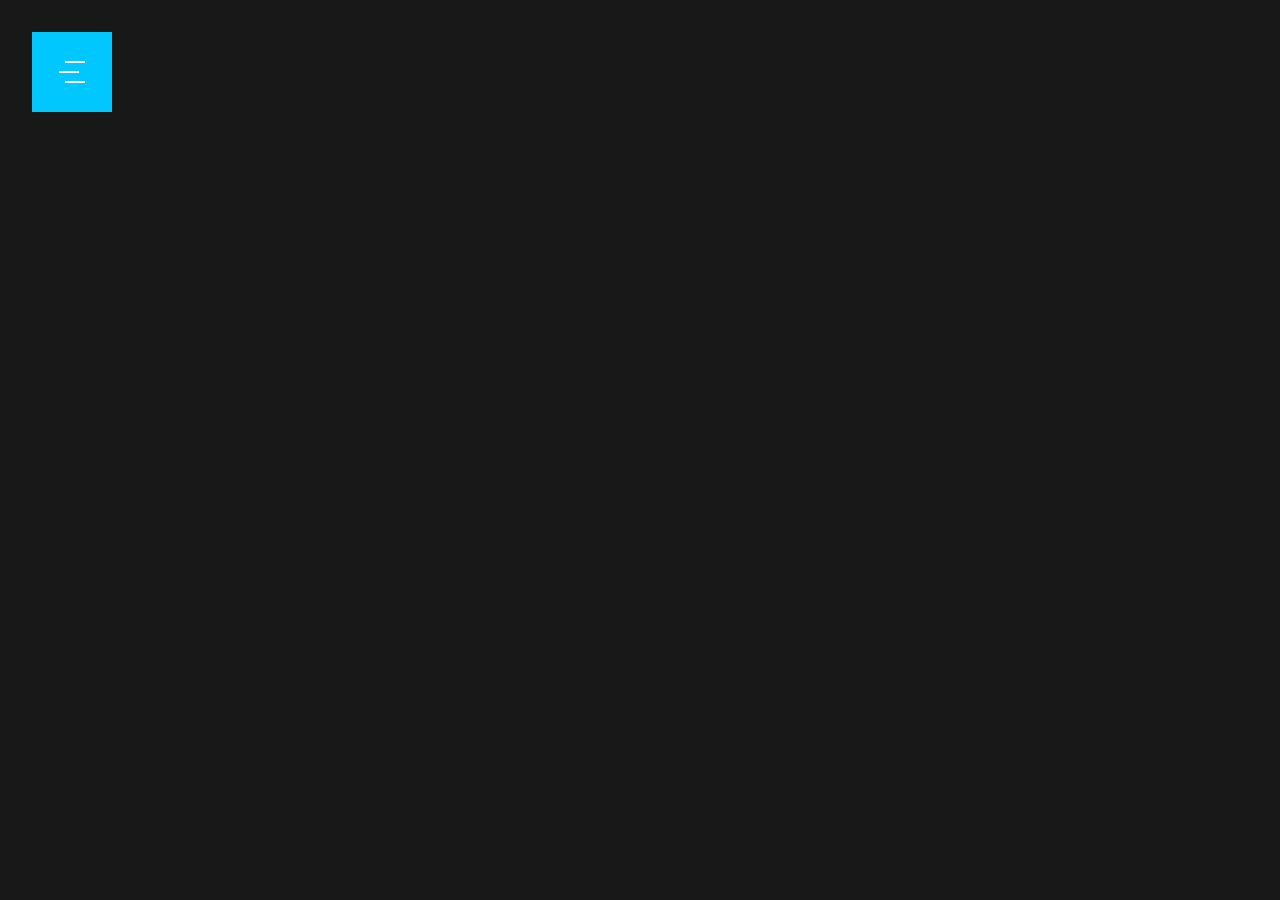
==== D5/index.html @ 30501153 "d5" ====
<head>
	<link rel="stylesheet" type="text/css" href="assets/css/combined.css">
		<script src="https://ajax.googleapis.com/ajax/libs/jquery/3.2.1/jquery.min.js"></script>
	<script src="assets/js/main.js" type="text/javascript"></script>
</head>

<body>
	
	<header class="header-wrap">
		<div class="section-wrap">
			<div class="nav-left">
				<span></span>
			</div>
			<div class="nav-right">
				<nav>
					<ul>
						<li>Home</li>
						<li>About</li>
						<li>Work</li>
						<li>Contact</li>
					</ul>
				</nav>
			</div>
		</div>
	</header>

	<section class="hero mt-l">
		<div class="section-wrap">
			<div class="hero-image">
				<div class="hero-image__transition-effect"></div>
				<div class="hero-image__image"></div>
			</div>
			<div class="hero-text">
				<h1 class="pl-l">Edd<br>Smith</h1>
			</div>
		</div>
	</section>

</body>
---- D5/assets/css/combined.css ----
@import 'boop.css';
@import 'header.css';
@import 'hero.css';
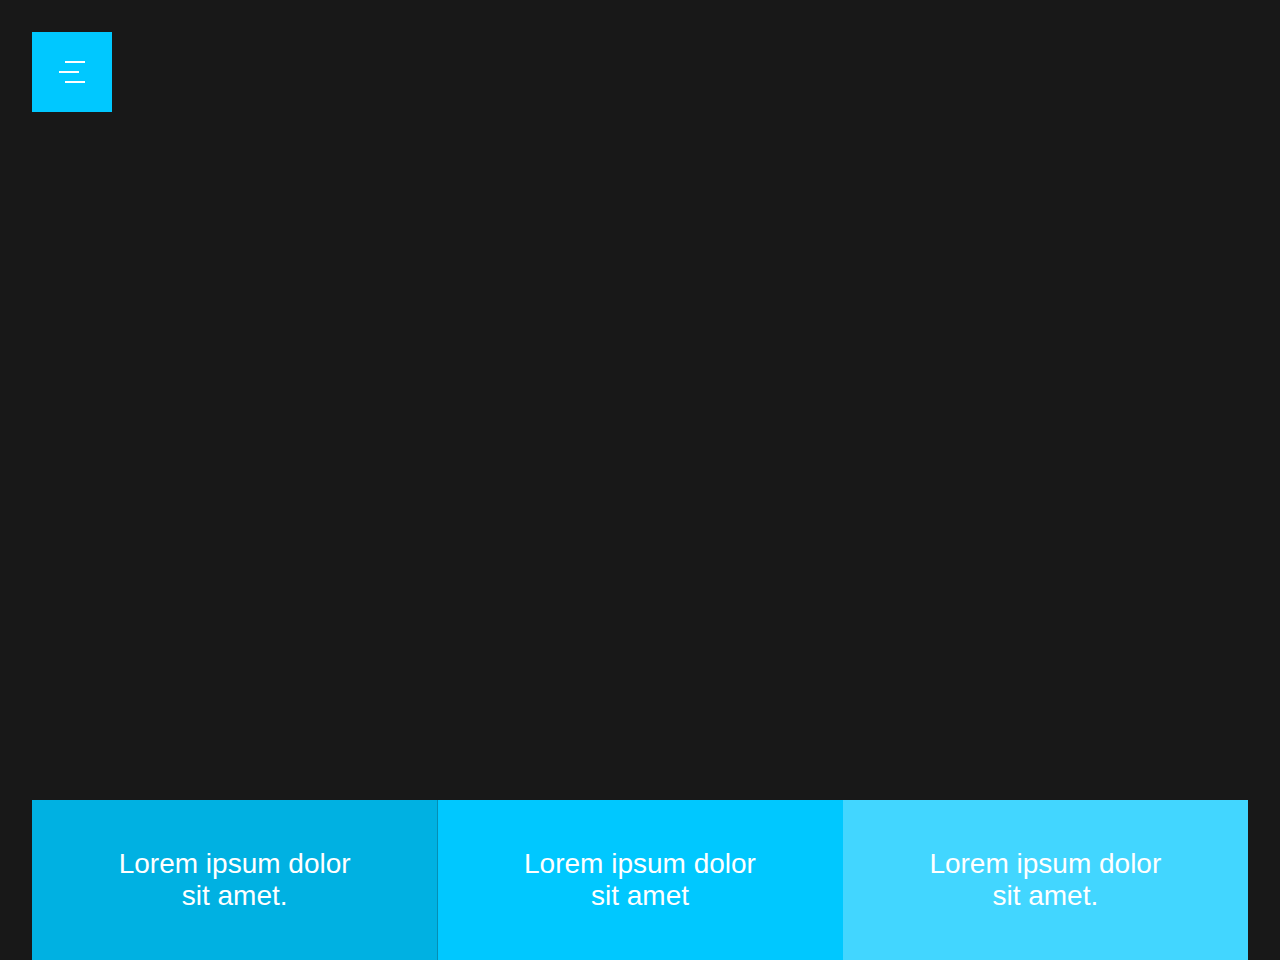
==== commit 6f0ad405: "did things" ====
--- a/D5/index.html
+++ b/D5/index.html
@@ -1,37 +1,52 @@
 <head>
 	<link rel="stylesheet" type="text/css" href="assets/css/combined.css">
-		<script src="https://ajax.googleapis.com/ajax/libs/jquery/3.2.1/jquery.min.js"></script>
+	<script src="https://ajax.googleapis.com/ajax/libs/jquery/3.2.1/jquery.min.js"></script>
 	<script src="assets/js/main.js" type="text/javascript"></script>
+	<title>Edd Smid Official</title>
 </head>
 
 <body>
 	
-	<header class="header-wrap">
+	<header class="header-wrap mt-l">
 		<div class="section-wrap">
-			<div class="nav-left">
+			<div class="nav-left can-click">
 				<span></span>
 			</div>
 			<div class="nav-right">
 				<nav>
 					<ul>
-						<li>Home</li>
-						<li>About</li>
-						<li>Work</li>
-						<li>Contact</li>
+						<li class="nav-item">Home</li>
+						<li class="nav-item">About</li>
+						<li class="nav-item">Work</li>
+						<li class="nav-item">Contact</li>
 					</ul>
 				</nav>
 			</div>
 		</div>
 	</header>
 
-	<section class="hero mt-l">
+	<section class="hero pt-l pb-l">
 		<div class="section-wrap">
 			<div class="hero-image">
 				<div class="hero-image__transition-effect"></div>
 				<div class="hero-image__image"></div>
 			</div>
 			<div class="hero-text">
-				<h1 class="pl-l">Edd<br>Smith</h1>
+				<h1 class="pl-l">testing<br>title</h1>
+			</div>
+		</div>
+	</section>
+
+	<section class="cta-box">
+		<div class="section-wrap">
+			<div class="cta js-view-on-scroll">
+				<p>Lorem ipsum dolor sit amet.</p>
+			</div>
+			<div class="cta js-view-on-scroll">
+				<p>Lorem ipsum dolor sit amet</p>
+			</div>
+			<div class="cta js-view-on-scroll">
+				<p>Lorem ipsum dolor sit amet.</p>
 			</div>
 		</div>
 	</section>
--- a/D5/assets/css/combined.css
+++ b/D5/assets/css/combined.css
@@ -1,3 +1,4 @@
 @import 'boop.css';
 @import 'header.css';
-@import 'hero.css';+@import 'hero.css';
+@import 'cta-box.css';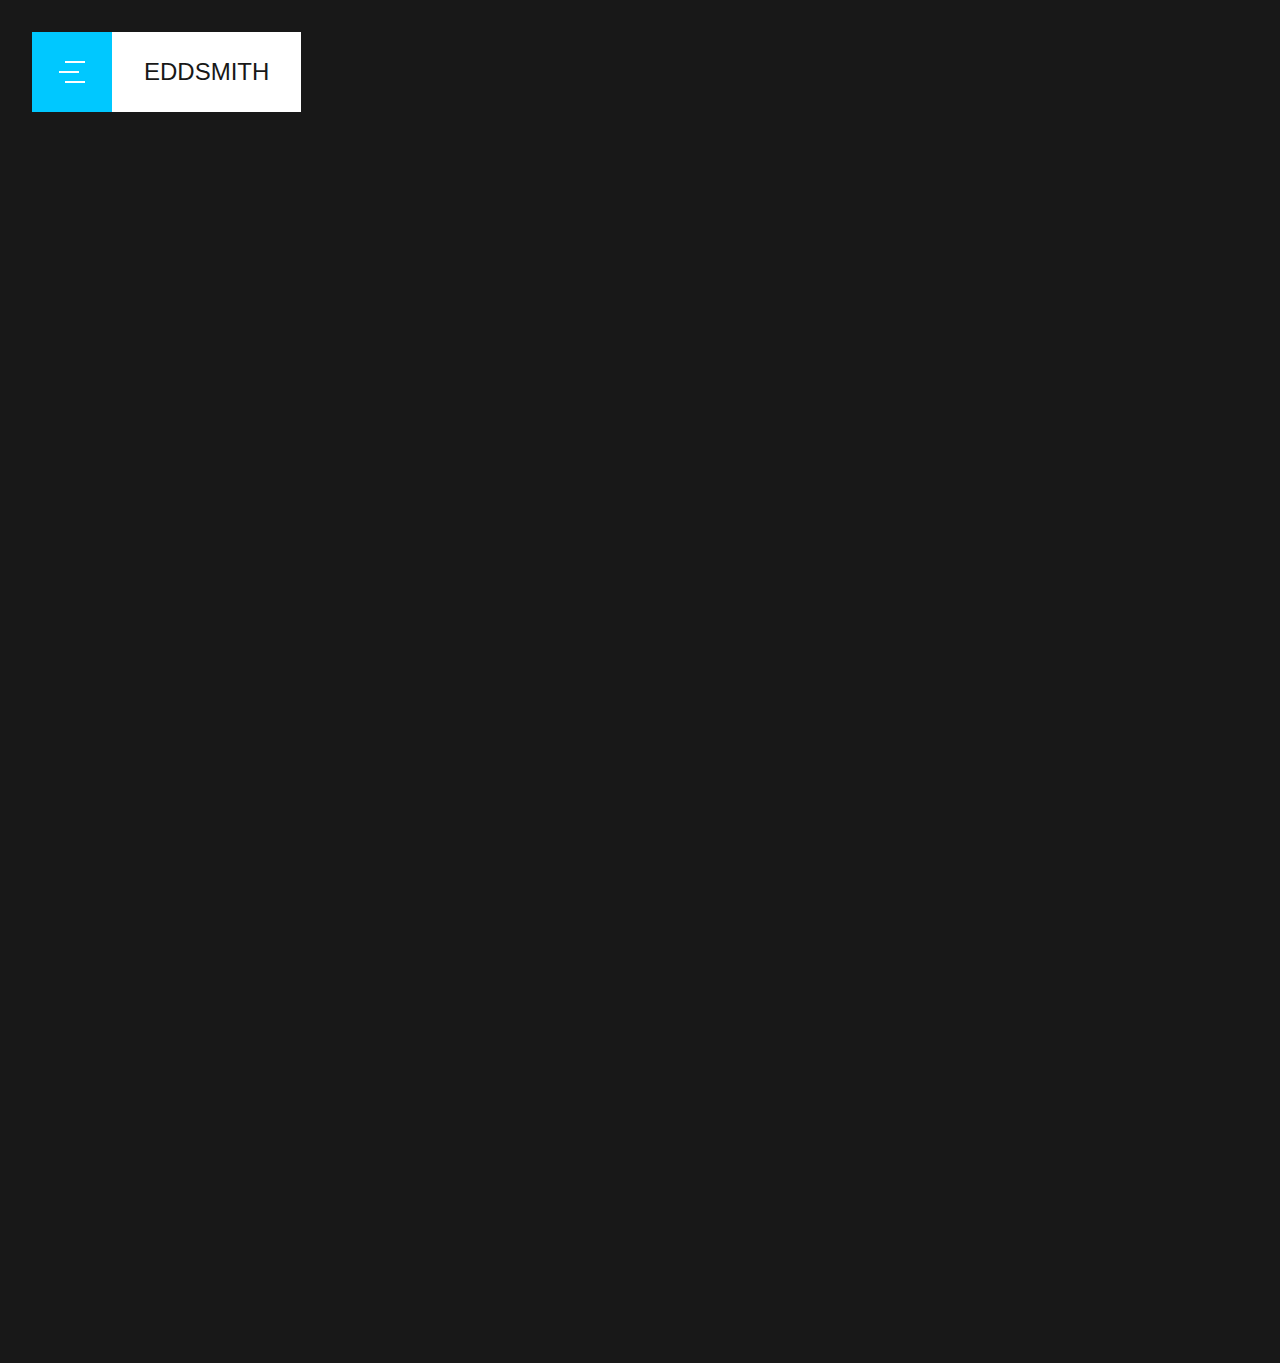
==== commit f0ab7611: "did things" ====
--- a/D5/index.html
+++ b/D5/index.html
@@ -2,6 +2,7 @@
 	<link rel="stylesheet" type="text/css" href="assets/css/combined.css">
 	<script src="https://ajax.googleapis.com/ajax/libs/jquery/3.2.1/jquery.min.js"></script>
 	<script src="assets/js/main.js" type="text/javascript"></script>
+	<meta name="viewport" content="width=device-width, initial-scale=1">
 	<title>Edd Smid Official</title>
 </head>
 
@@ -11,6 +12,9 @@
 		<div class="section-wrap">
 			<div class="nav-left can-click">
 				<span></span>
+			</div>
+			<div class="nav-mid">
+				<h2>EddSmith</h2>
 			</div>
 			<div class="nav-right">
 				<nav>
@@ -25,7 +29,7 @@
 		</div>
 	</header>
 
-	<section class="hero pt-l pb-l">
+	<section class="hero">
 		<div class="section-wrap">
 			<div class="hero-image">
 				<div class="hero-image__transition-effect"></div>
@@ -37,7 +41,18 @@
 		</div>
 	</section>
 
-	<section class="cta-box">
+	<section class="intro mt-l">
+		<div class="section-wrap">
+			<div class="transition-effect js-view-on-scroll"></div>
+			<div class="inner-wrap js-view-on-scroll">
+				<h3>Hey, It's me...</h3>
+				<p>Lorem ipsum dolor sit amet, consectetur adipiscing elit. Phasellus molestie tristique nisi, at venenatis nulla commodo eget. Praesent accumsan sapien et orci convallis sagittis. Proin ac lorem suscipit, volutpat ex a, finibus massa. Suspendisse accumsan pulvinar nunc, a tempus felis posuere id. Integer mauris diam, ornare blandit tellus ac, molestie suscipit tortor. In rhoncus, arcu ac porttitor pretium, turpis eros volutpat leo, id sodales neque mi ac ex.</p>
+				<p>Lorem ipsum dolor sit amet, consectetur adipiscing elit. Phasellus molestie tristique nisi, at venenatis nulla commodo eget. Praesent accumsan sapien et orci convallis sagittis. Proin ac lorem suscipit, volutpat ex a, finibus massa. Suspendisse accumsan pulvinar nunc, a tempus felis posuere id. Integer mauris diam, ornare blandit tellus ac, molestie suscipit tortor. In rhoncus, arcu ac porttitor pretium, turpis eros volutpat leo, id sodales neque mi ac ex.</p>
+			</div>
+		</div>
+	</section>
+
+	<!-- <section class="cta-box">
 		<div class="section-wrap">
 			<div class="cta js-view-on-scroll">
 				<p>Lorem ipsum dolor sit amet.</p>
@@ -49,6 +64,6 @@
 				<p>Lorem ipsum dolor sit amet.</p>
 			</div>
 		</div>
-	</section>
+	</section> -->
 
 </body>--- a/D5/assets/css/combined.css
+++ b/D5/assets/css/combined.css
@@ -1,4 +1,5 @@
 @import 'boop.css';
 @import 'header.css';
 @import 'hero.css';
-@import 'cta-box.css';+@import 'cta-box.css';
+@import 'intro.css';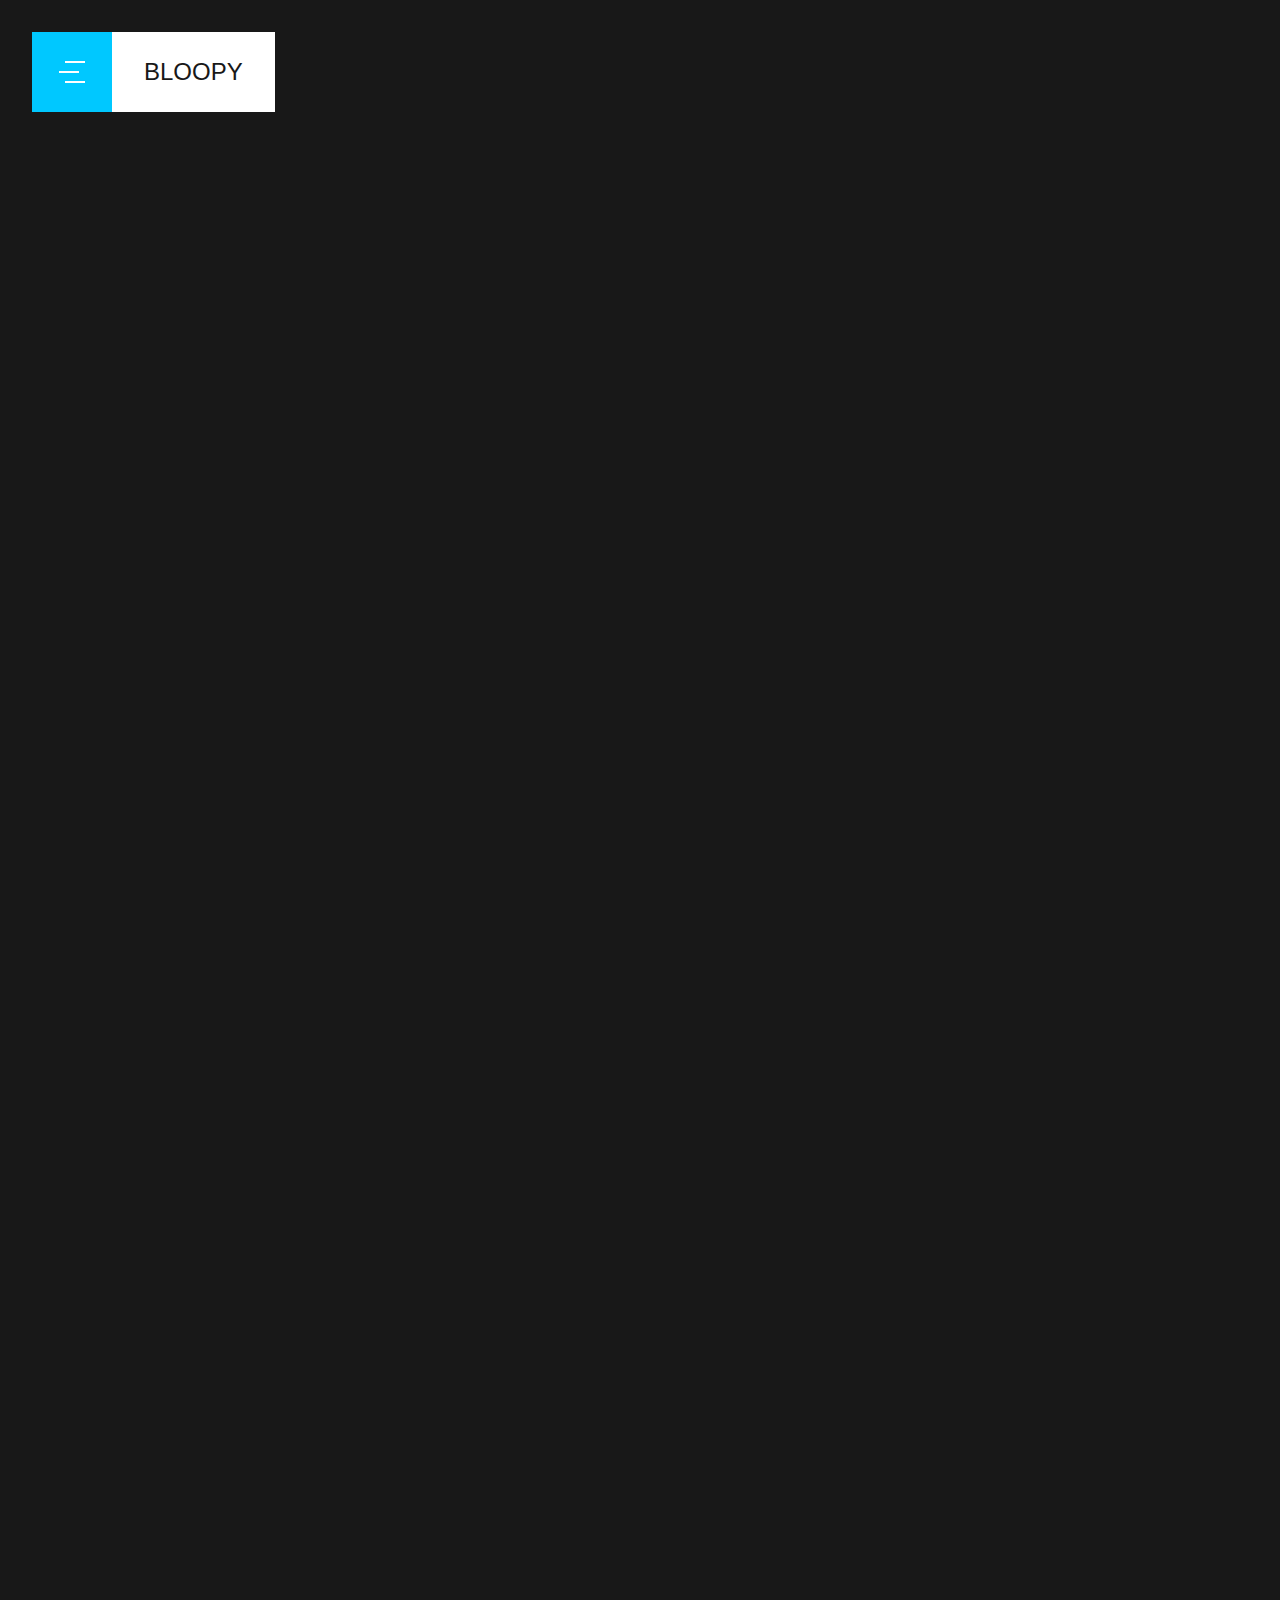
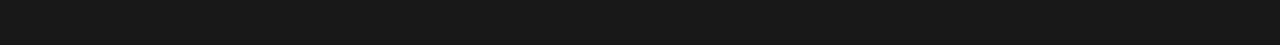
==== commit db30c776: "animations n stuff" ====
--- a/D5/index.html
+++ b/D5/index.html
@@ -14,7 +14,7 @@
 				<span></span>
 			</div>
 			<div class="nav-mid">
-				<h2>EddSmith</h2>
+				<h2>Bloopy</h2>
 			</div>
 			<div class="nav-right">
 				<nav>
@@ -52,18 +52,21 @@
 		</div>
 	</section>
 
-	<!-- <section class="cta-box">
+	<section class="cta-box mb-l">
 		<div class="section-wrap">
 			<div class="cta js-view-on-scroll">
+				<h3>38</h3>
 				<p>Lorem ipsum dolor sit amet.</p>
 			</div>
 			<div class="cta js-view-on-scroll">
+				<h3>38</h3>
 				<p>Lorem ipsum dolor sit amet</p>
 			</div>
 			<div class="cta js-view-on-scroll">
+				<h3>38</h3>
 				<p>Lorem ipsum dolor sit amet.</p>
 			</div>
 		</div>
-	</section> -->
+	</section>
 
 </body>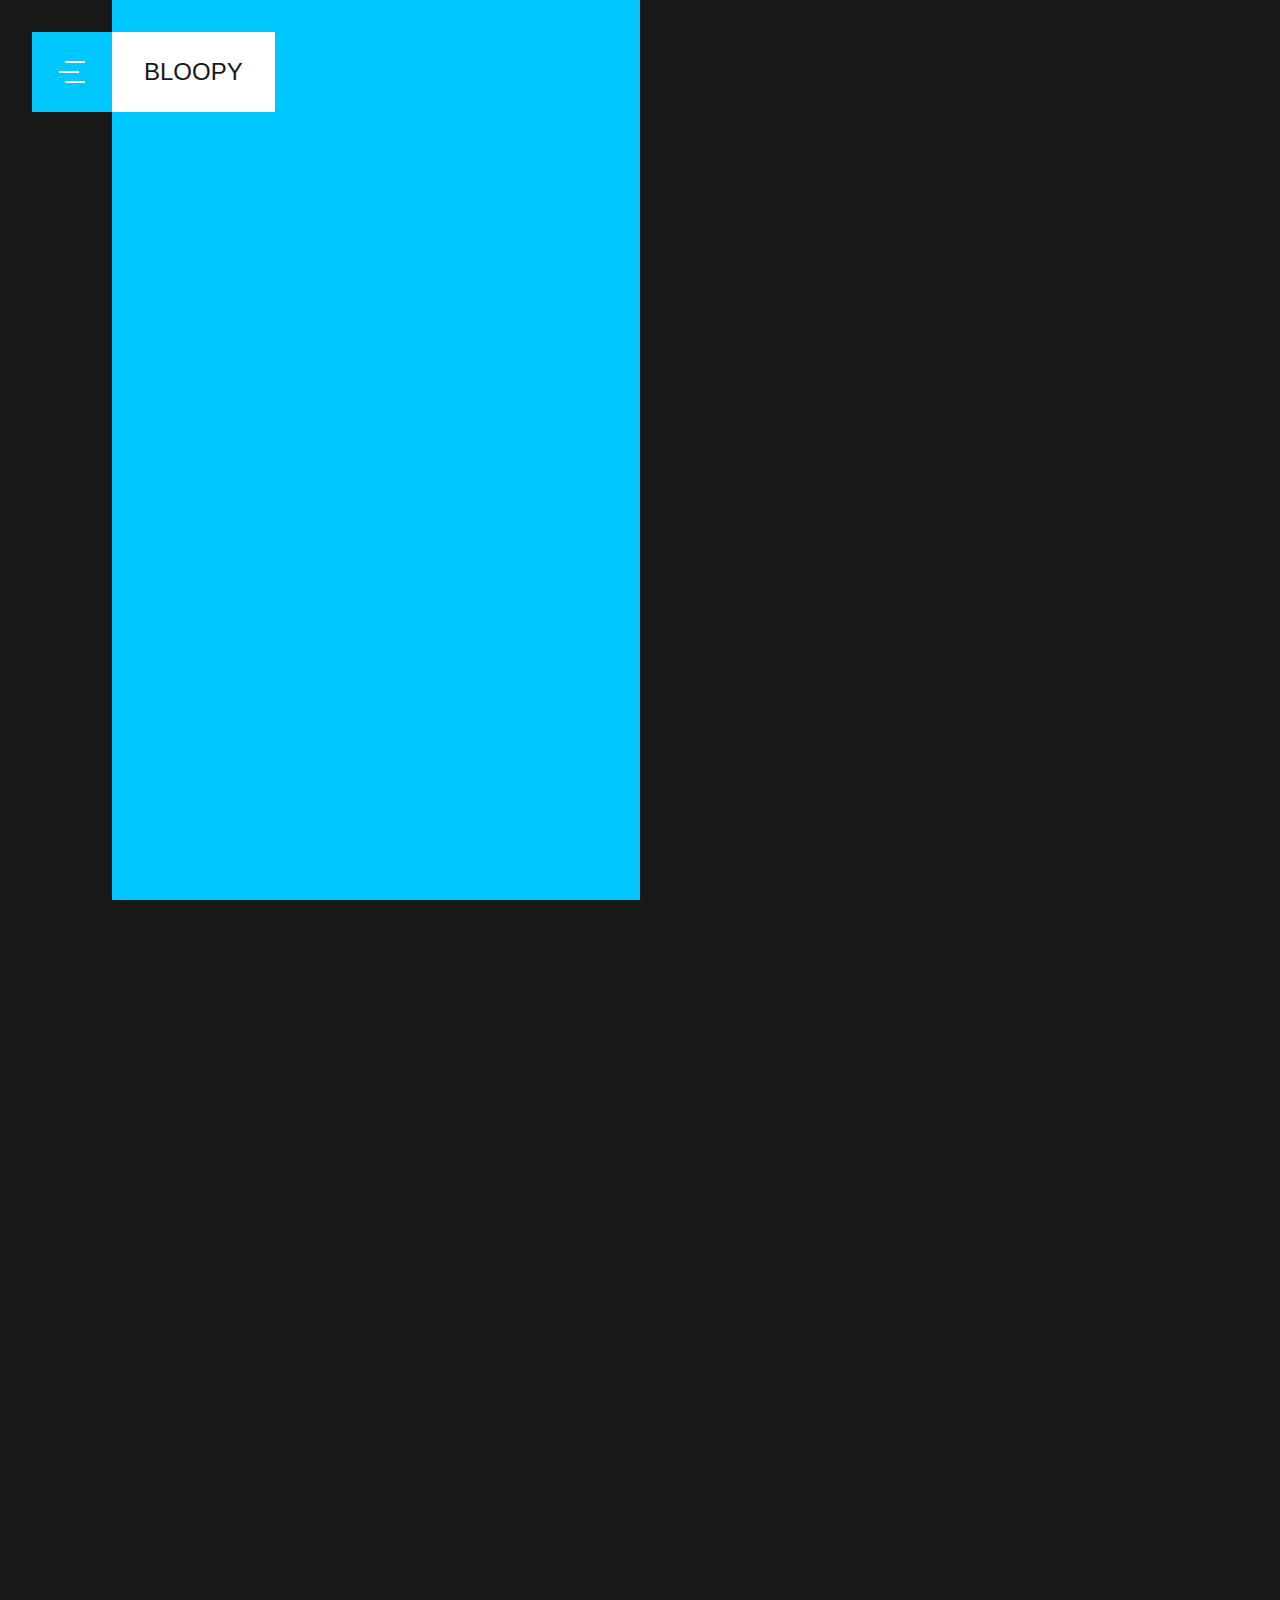
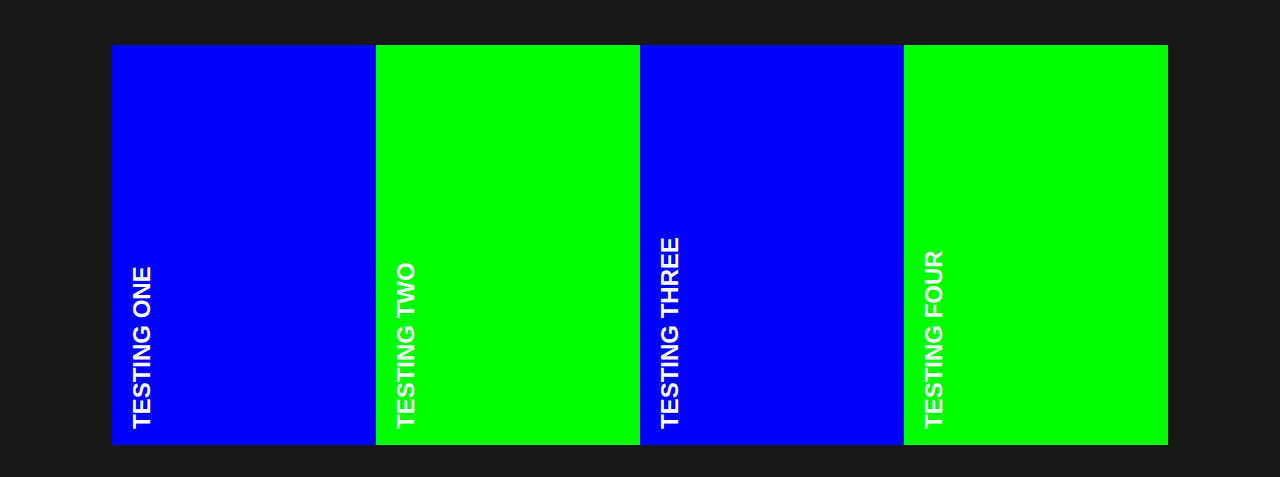
==== commit f7a9a373: "started work section my dood" ====
--- a/D5/index.html
+++ b/D5/index.html
@@ -19,17 +19,17 @@
 			<div class="nav-right">
 				<nav>
 					<ul>
-						<li class="nav-item">Home</li>
-						<li class="nav-item">About</li>
-						<li class="nav-item">Work</li>
-						<li class="nav-item">Contact</li>
+						<li class="nav-item" data-target="home">Home</li>
+						<li class="nav-item" data-target="about">About</li>
+						<li class="nav-item" data-target="work">Work</li>
+						<li class="nav-item" data-target="contact">Contact</li>
 					</ul>
 				</nav>
 			</div>
 		</div>
 	</header>
 
-	<section class="hero">
+	<section class="hero home">
 		<div class="section-wrap">
 			<div class="hero-image">
 				<div class="hero-image__transition-effect"></div>
@@ -41,7 +41,7 @@
 		</div>
 	</section>
 
-	<section class="intro mt-l">
+	<section class="intro mt-l about">
 		<div class="section-wrap">
 			<div class="transition-effect js-view-on-scroll"></div>
 			<div class="inner-wrap js-view-on-scroll">
@@ -69,4 +69,23 @@
 		</div>
 	</section>
 
+	<section class="work mb-l">
+		<div class="section-wrap">
+			<div class="work-wrap">
+				<div class="work-wrap__item">
+					<h3>testing one</h3>
+				</div>
+				<div class="work-wrap__item">
+					<h3>testing two</h3>
+				</div>
+				<div class="work-wrap__item">
+					<h3>testing three</h3>
+				</div>
+				<div class="work-wrap__item">
+					<h3>testing four</h3>
+				</div>
+			</div>
+		</div>
+	</section>
+
 </body>--- a/D5/assets/css/combined.css
+++ b/D5/assets/css/combined.css
@@ -2,4 +2,5 @@
 @import 'header.css';
 @import 'hero.css';
 @import 'cta-box.css';
-@import 'intro.css';+@import 'intro.css';
+@import 'work.css';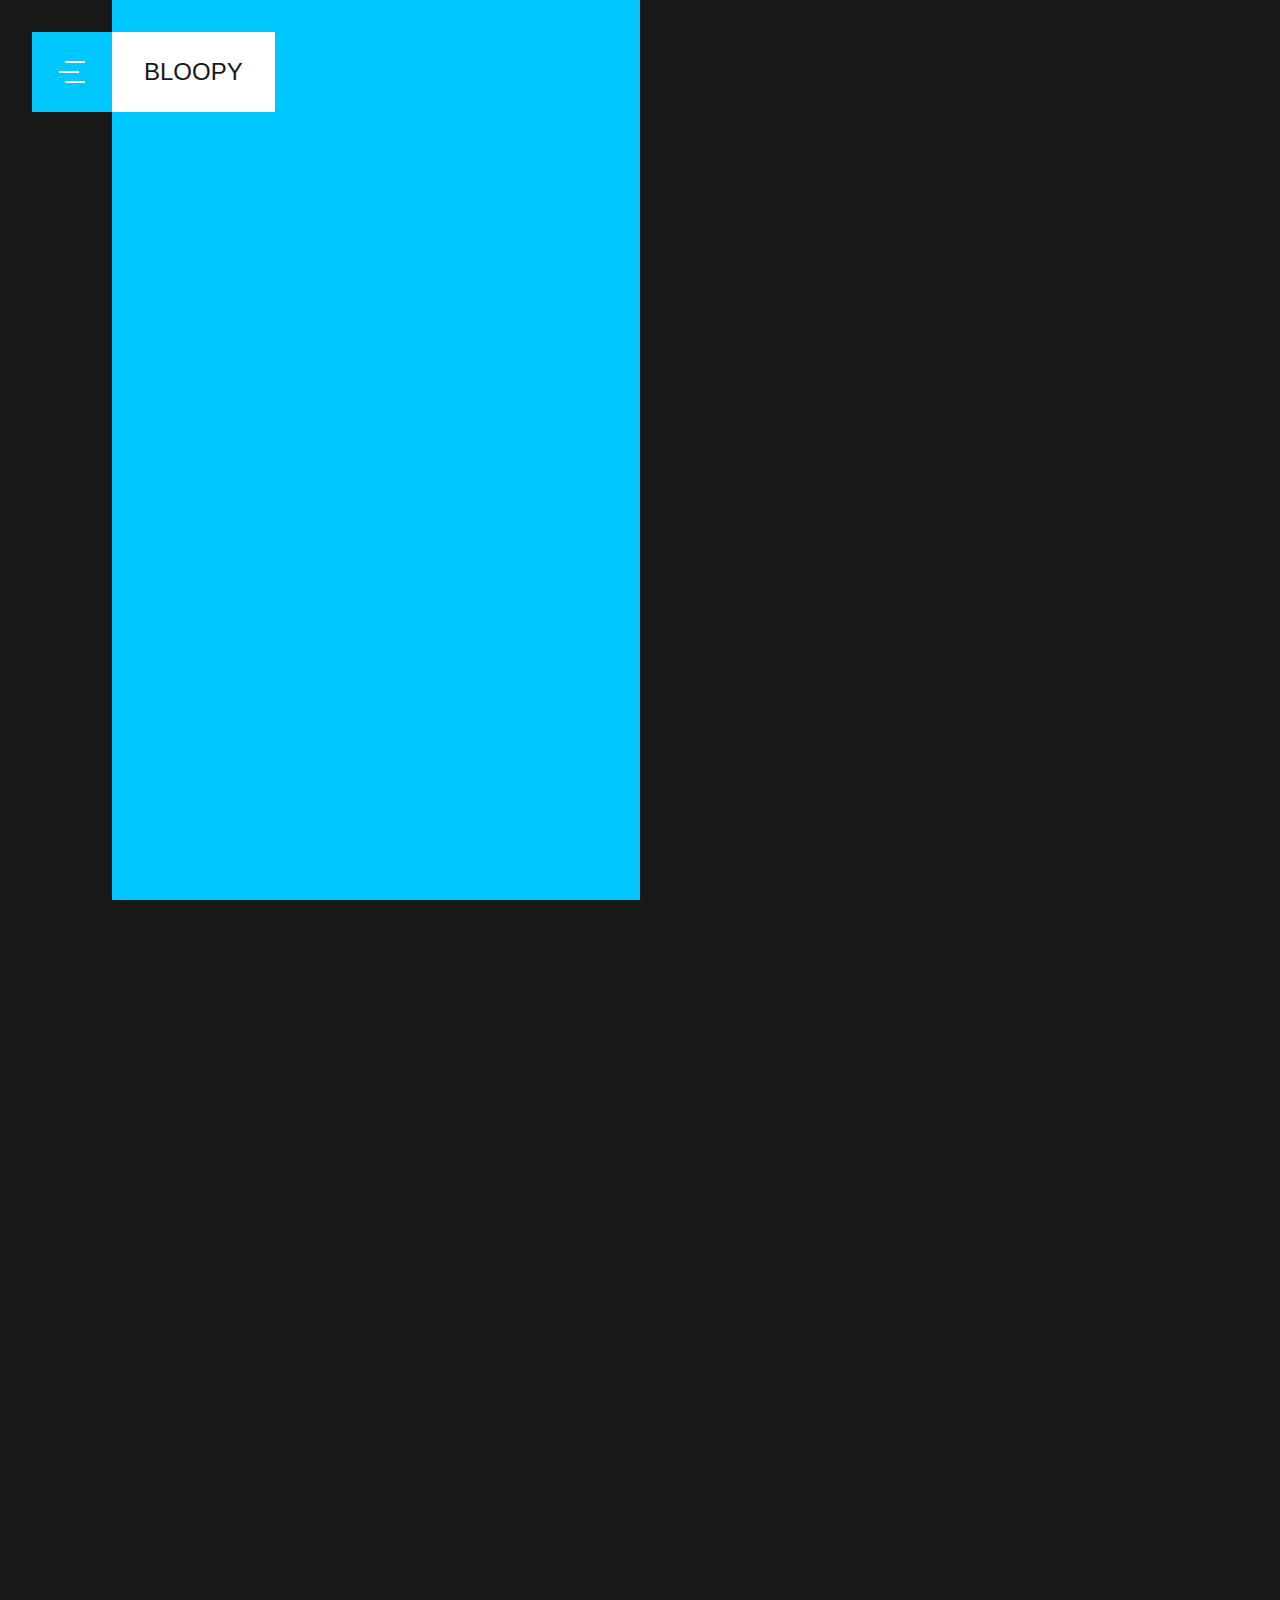
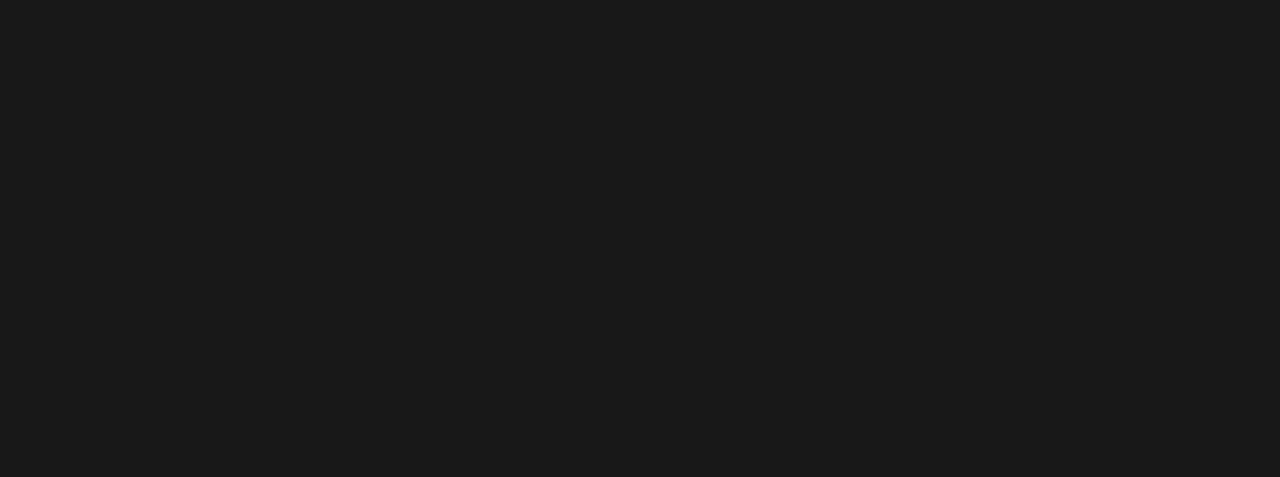
==== commit 912c7eb9: "updates to design n stuff you know" ====
--- a/D5/index.html
+++ b/D5/index.html
@@ -1,6 +1,6 @@
 <head>
 	<link rel="stylesheet" type="text/css" href="assets/css/combined.css">
-	<script src="https://ajax.googleapis.com/ajax/libs/jquery/3.2.1/jquery.min.js"></script>
+	<script src="assets/js/jquery-1.12.0.min.js"></script>
 	<script src="assets/js/main.js" type="text/javascript"></script>
 	<meta name="viewport" content="width=device-width, initial-scale=1">
 	<title>Edd Smid Official</title>
@@ -52,7 +52,7 @@
 		</div>
 	</section>
 
-	<section class="cta-box mb-l">
+	<section class="cta-box mb-l js-view-on-scroll">
 		<div class="section-wrap">
 			<div class="cta js-view-on-scroll">
 				<h3>38</h3>
@@ -71,18 +71,26 @@
 
 	<section class="work mb-l">
 		<div class="section-wrap">
-			<div class="work-wrap">
+			<div class="work-wrap js-view-on-scroll">
 				<div class="work-wrap__item">
-					<h3>testing one</h3>
+					<div class="work-wrap__content-wrap">
+						<h3>testing one</h3>	
+					</div>
 				</div>
 				<div class="work-wrap__item">
-					<h3>testing two</h3>
+					<div class="work-wrap__content-wrap">
+						<h3>testing one</h3>	
+					</div>
 				</div>
 				<div class="work-wrap__item">
-					<h3>testing three</h3>
+					<div class="work-wrap__content-wrap">
+						<h3>testing one</h3>	
+					</div>
 				</div>
 				<div class="work-wrap__item">
-					<h3>testing four</h3>
+					<div class="work-wrap__content-wrap">
+						<h3>testing one</h3>	
+					</div>
 				</div>
 			</div>
 		</div>
